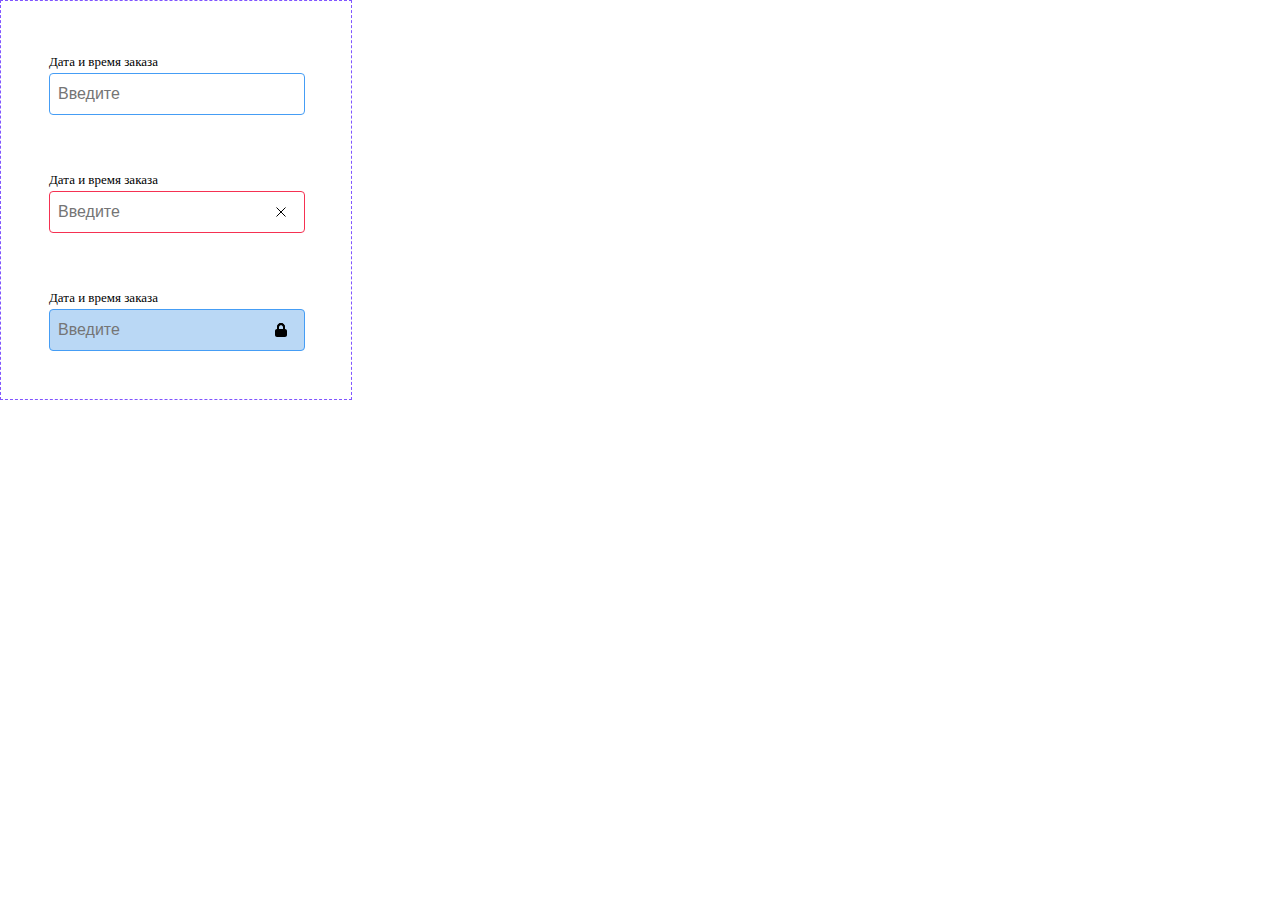
==== blocks/input.html @ 45dafabd "создала блок input по примеру" ====
<!DOCTYPE html>
<html lang="en">

<head>
   <meta charset="UTF-8">
   <meta http-equiv="X-UA-Compatible" content="IE=edge">
   <meta name="viewport" content="width=device-width, initial-scale=1.0">
   <title>input-форма</title>
   <link rel="stylesheet" href="./input.css">
   <link rel="stylesheet" href="../../reset.css">
   <link rel="preconnect" href="https://fonts.googleapis.com">
   <link rel="preconnect" href="https://fonts.gstatic.com" crossorigin>
   <link rel="stylesheet" href="https: //fonts.googleapis.com/css2? family = Ubuntu & display = swap ">


</head>

<body>
   <form action="#" method="post" enctype="multipart/form-data">

      <div class="container">
         <div class="inputwrapper">

            <div class="input">
               <label class="input__lable">Дата и время заказа</label>
               <input class="input__item" type="text" name="DataTime" value="" placeholder="Введите" />
            </div>
         </div>

         <div class="input">
            <label class="input__lable">Дата и время заказа</label>
            <div class="wrapper">
               <input class="input__item input__item_error" type="text" name="DataTime" value=""
                  placeholder="Введите" />

               <svg xmlns="http://www.w3.org/2000/svg" fill="none" stroke="#000000" viewBox="0 0 16 16"
                  class="svgerror">
                  <path fill="none" d="M 12.5 3.5 L 3.5 12.5 M 3.5 3.5 L 12.5 12.5" />
               </svg>
            </div>
         </div>
         <div class="input">

            <label class="input__lable">Дата и время заказа</label>
            <div class="wrapper">
               <input class="input__item input__item_locked" type="text" name="DataTime" value=""
                  placeholder="Введите" />
               <svg xmlns="http://www.w3.org/2000/svg" fill="#000000" stroke="none" viewBox="0 0 16 16"
                  class="svglocked">
                  <path clip-rule="evenodd" fill-rule="evenodd" stroke="none"
                     d="M 4 5 C 4 2.79086 5.79086 1 8 1 C 10.2091 1 12 2.79086 12 5 V 7 C 13.1046 7 14 7.89543 14 9 V 13 C 14 14.1046 13.1046 15 12 15 H 4 C 2.89543 15 2 14.1046 2 13 V 9 C 2 7.89543 2.89543 7 4 7 V 5 Z M 10 5 V 7 H 6 V 5 C 6 3.89543 6.89543 3 8 3 C 9.10457 3 10 3.89543 10 5 Z" />
                  <path stroke="none"
                     d="M 12 5 C 12 2.8 10.2 1 8 1 C 5.8 1 4 2.8 4 5 L 4 9 H 6 V 5 C 6 3.75 7 3 8 3 C 9 3 10 3.75 10 5 V 9 H 12 V 5 Z" />
               </svg>
            </div>
         </div>
      </div>
   </form>
</body>

</html>
---- blocks/input.css ----
:root{
   --background-lite: #A8A8FF;
   --background-middle: #8055FF;
   --background-borderitem:#459DF5;
   --background-bordererror:#F53152;
   --backgroundlocked:#BAD8F5;
}

body, html{
font-family: 'Ubuntu', sans-serif;
font-size: 16px;
   }

.container{
display: flex;
flex-direction: column;
justify-content: space-between;
align-items: flex-start;
padding: 0.5rem 0;
width: 16rem;
border: 0.0625rem dashed var(--background-middle);
padding: 3rem;
width: 22rem;
height: 25rem;
}

.input{
width: 16rem;

}
.wrapper{
   display: flex;
   flex-direction: row;

}

.input__lable{
   font-family: 'Ubuntu';
   font-size: 0.8125rem;
   height: 1rem;

}

.input__item{
   display: flex;
flex-direction: row;
align-items: center;
padding: 0.5rem;
border: 0.0625rem solid var(--background-borderitem);
box-sizing: border-box;
border-radius: 0.25rem;
width: 100%;
}

.input__item_error{
   position: relative;
   border: 0.0625rem solid var(--background-bordererror);
  
}
.svgerror{
   position: absolute;
   margin: 0.8rem 14rem;
   height: 1rem;
   width: 1rem;
}
.input__item_locked{
   position: relative;
   background: var(--backgroundlocked);
   
}
.svglocked{
   position: absolute;
   margin: 0.8rem 14rem;
   height: 1rem;
   width: 1rem;
   
   
}
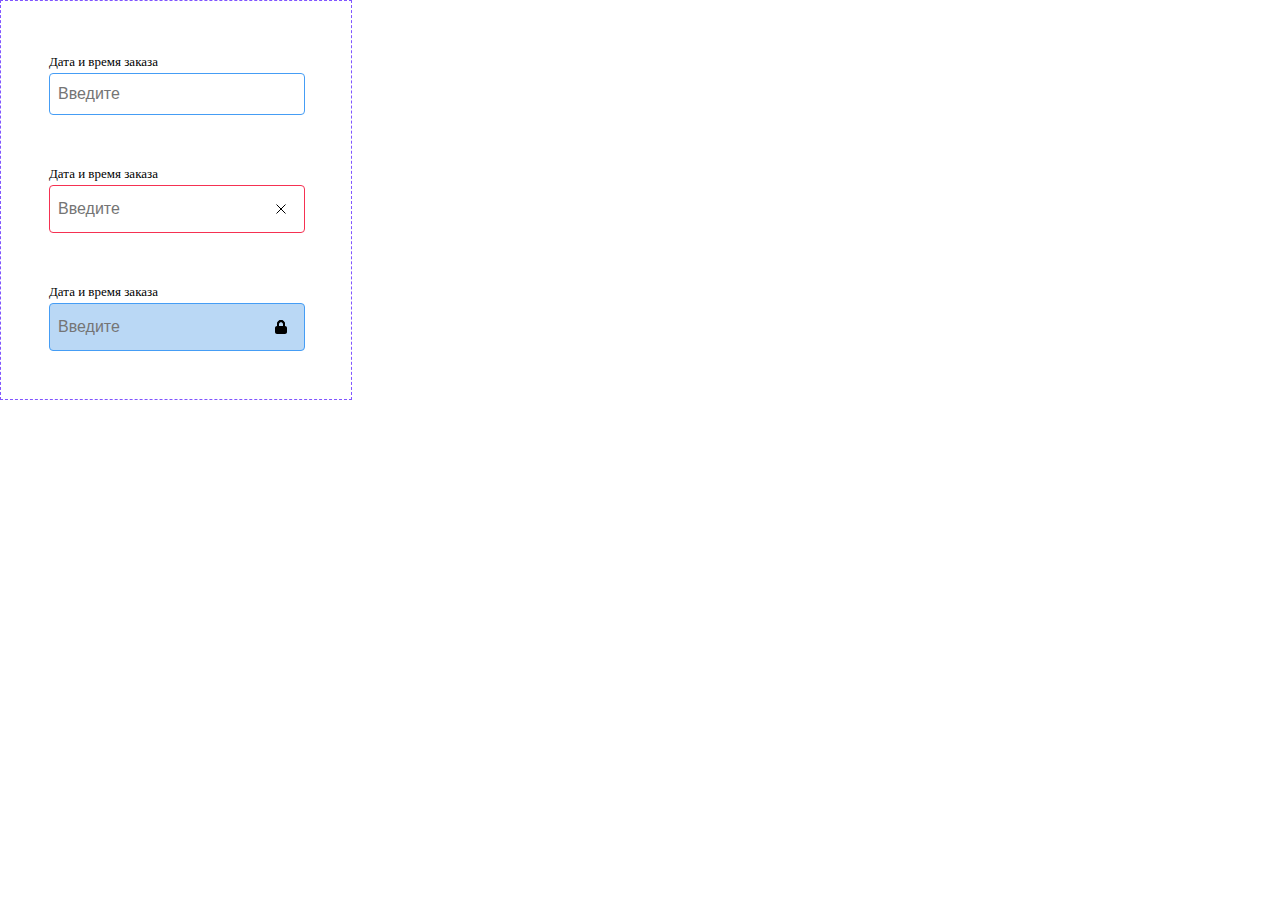
==== commit 7aab9abd: "переименовала классы, изменила язык стр, оформила  красиво, надеюсь иконки не уедут в этот раз)" ====
--- a/blocks/input.html
+++ b/blocks/input.html
@@ -1,5 +1,5 @@
 <!DOCTYPE html>
-<html lang="en">
+<html lang="ru">
 
 <head>
    <meta charset="UTF-8">
@@ -19,39 +19,40 @@
    <form action="#" method="post" enctype="multipart/form-data">
 
       <div class="container">
-         <div class="inputwrapper">
+         <div class="input-wrapper">
 
             <div class="input">
                <label class="input__lable">Дата и время заказа</label>
-               <input class="input__item" type="text" name="DataTime" value="" placeholder="Введите" />
+               <input class="input__item" type="text" name="date-time" value="" placeholder="Введите" />
             </div>
          </div>
 
          <div class="input">
             <label class="input__lable">Дата и время заказа</label>
             <div class="wrapper">
-               <input class="input__item input__item_error" type="text" name="DataTime" value=""
+               <input class="input__item input__item_error" type="text" name="date-time" value=""
                   placeholder="Введите" />
+               <svg xmlns="http://www.w3.org/2000/svg" fill="none" stroke="#000000" viewBox="0 0 16 16"
+                  class="input__img input__img_error">
+                  <path d="M12.5 3.5L3.5 12.5M3.5 3.5L12.5 12.5" fill="none" />
+               </svg>
 
-               <svg xmlns="http://www.w3.org/2000/svg" fill="none" stroke="#000000" viewBox="0 0 16 16"
-                  class="svgerror">
-                  <path fill="none" d="M 12.5 3.5 L 3.5 12.5 M 3.5 3.5 L 12.5 12.5" />
-               </svg>
             </div>
          </div>
          <div class="input">
 
             <label class="input__lable">Дата и время заказа</label>
             <div class="wrapper">
-               <input class="input__item input__item_locked" type="text" name="DataTime" value=""
+               <input class="input__item input__item_locked" type="text" name="data-time" value=""
                   placeholder="Введите" />
-               <svg xmlns="http://www.w3.org/2000/svg" fill="#000000" stroke="none" viewBox="0 0 16 16"
-                  class="svglocked">
-                  <path clip-rule="evenodd" fill-rule="evenodd" stroke="none"
-                     d="M 4 5 C 4 2.79086 5.79086 1 8 1 C 10.2091 1 12 2.79086 12 5 V 7 C 13.1046 7 14 7.89543 14 9 V 13 C 14 14.1046 13.1046 15 12 15 H 4 C 2.89543 15 2 14.1046 2 13 V 9 C 2 7.89543 2.89543 7 4 7 V 5 Z M 10 5 V 7 H 6 V 5 C 6 3.89543 6.89543 3 8 3 C 9.10457 3 10 3.89543 10 5 Z" />
-                  <path stroke="none"
-                     d="M 12 5 C 12 2.8 10.2 1 8 1 C 5.8 1 4 2.8 4 5 L 4 9 H 6 V 5 C 6 3.75 7 3 8 3 C 9 3 10 3.75 10 5 V 9 H 12 V 5 Z" />
+               <svg class="input__img input__img_locked" viewBox="0 0 16 16" fill="#000" stroke="none">
+                  <path fill-rule="evenodd" clip-rule="evenodd"
+                     d="M4 5C4 2.79086 5.79086 1 8 1C10.2091 1 12 2.79086 12 5V7C13.1046 7 14 7.89543 14 9V13C14 14.1046 13.1046 15 12 15H4C2.89543 15 2 14.1046 2 13V9C2 7.89543 2.89543 7 4 7V5ZM10 5V7H6V5C6 3.89543 6.89543 3 8 3C9.10457 3 10 3.89543 10 5Z"
+                     stroke="none" />
+                  <path d="M12 5C12 2.8 10.2 1 8 1C5.8 1 4 2.8 4 5L4 9H6V5C6 3.75 7 3 8 3C9 3 10 3.75 10 5V9H12V5Z"
+                     stroke="none" />
                </svg>
+
             </div>
          </div>
       </div>
--- a/blocks/input.css
+++ b/blocks/input.css
@@ -1,36 +1,37 @@
 :root{
    --background-lite: #A8A8FF;
    --background-middle: #8055FF;
-   --background-borderitem:#459DF5;
-   --background-bordererror:#F53152;
-   --backgroundlocked:#BAD8F5;
+   --background-border-item:#459DF5;
+   --background-border-error:#F53152;
+   --background-locked:#BAD8F5;
 }
 
 body, html{
-font-family: 'Ubuntu', sans-serif;
-font-size: 16px;
-   }
+   font-family: 'Ubuntu', sans-serif;
+   font-size: 16px;
+}
 
 .container{
-display: flex;
-flex-direction: column;
-justify-content: space-between;
-align-items: flex-start;
-padding: 0.5rem 0;
-width: 16rem;
-border: 0.0625rem dashed var(--background-middle);
-padding: 3rem;
-width: 22rem;
-height: 25rem;
+   display: flex;
+   flex-direction: column;
+   justify-content: space-between;
+   align-items: flex-start;
+   padding: 0.5rem 0;
+   width: 16rem;
+   border: 0.0625rem dashed var(--background-middle);
+   padding: 3rem;
+   width: 22rem;
+   height: 25rem;
 }
 
 .input{
-width: 16rem;
+   width: 16rem;
 
 }
 .wrapper{
    display: flex;
-   flex-direction: row;
+   width: inherit;
+
 
 }
 
@@ -43,36 +44,39 @@
 
 .input__item{
    display: flex;
-flex-direction: row;
-align-items: center;
-padding: 0.5rem;
-border: 0.0625rem solid var(--background-borderitem);
-box-sizing: border-box;
-border-radius: 0.25rem;
-width: 100%;
+   flex-direction: row;
+   align-items: center;
+   padding: 0.5rem;
+   border: 0.0625rem solid var(--background-border-item);
+   box-sizing: border-box;
+   border-radius: 0.25rem;
+   width: 100%;
+   padding-right: 3rem;
 }
 
 .input__item_error{
-   position: relative;
-   border: 0.0625rem solid var(--background-bordererror);
-  
+   border: 0.0625rem solid var(--background-border-error);
+   justify-content: flex-start;
+   width: inherit;
 }
-.svgerror{
-   position: absolute;
-   margin: 0.8rem 14rem;
+.input__img_error{
+   margin: 1rem -2rem;
    height: 1rem;
    width: 1rem;
+
 }
+
+
 .input__item_locked{
-   position: relative;
-   background: var(--backgroundlocked);
-   
+   background: var(--background-locked);
+   width: inherit;
 }
-.svglocked{
-   position: absolute;
-   margin: 0.8rem 14rem;
+
+
+.input__img_locked{
+   margin: 1rem -2rem;
    height: 1rem;
-   width: 1rem;
-   
-   
-}+   width: 1rem; 
+}
+
+
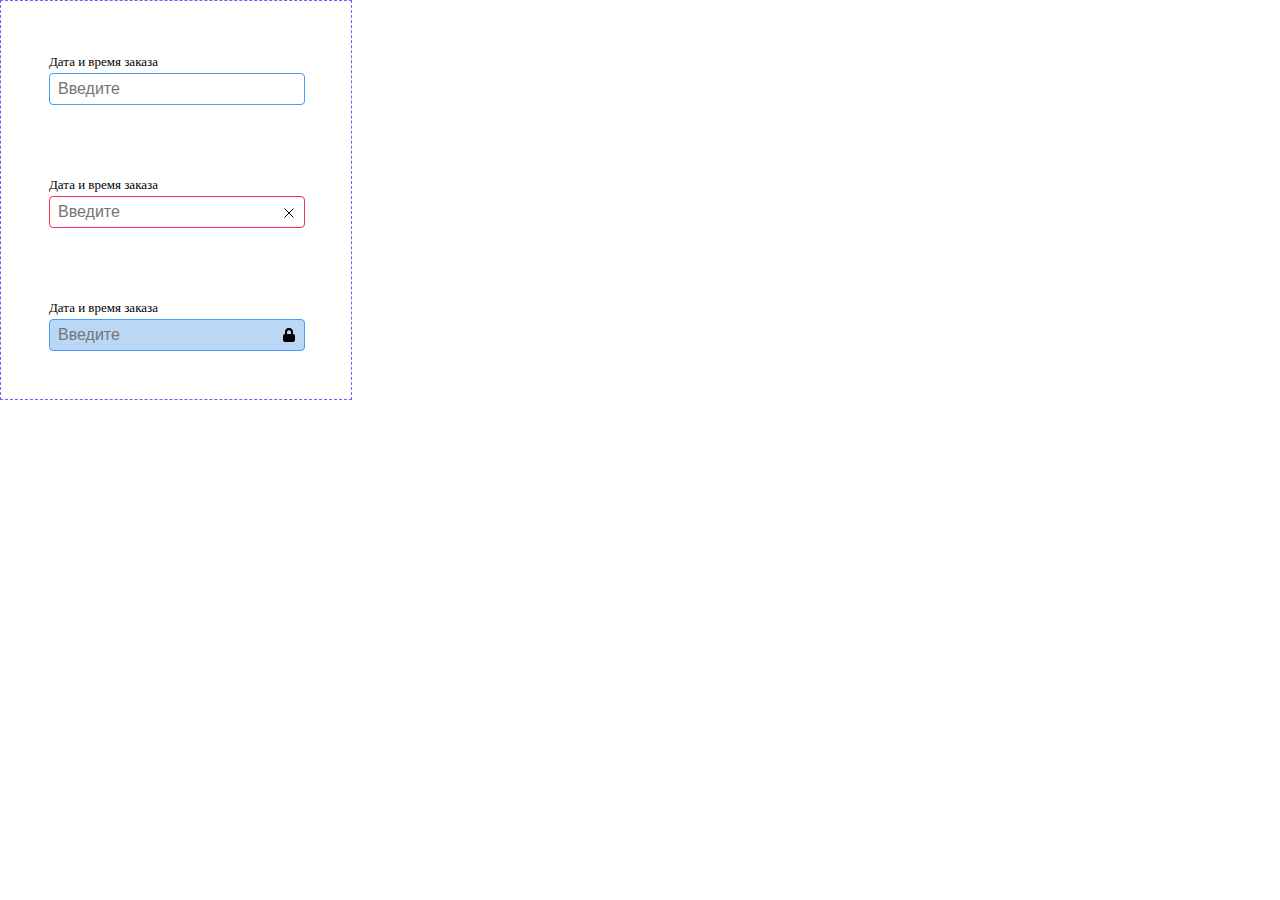
==== commit aabaa844: "сделала крестик кнопкой" ====
--- a/blocks/input.html
+++ b/blocks/input.html
@@ -6,45 +6,42 @@
    <meta http-equiv="X-UA-Compatible" content="IE=edge">
    <meta name="viewport" content="width=device-width, initial-scale=1.0">
    <title>input-форма</title>
+   <link rel="stylesheet" href="../../reset.css">
    <link rel="stylesheet" href="./input.css">
-   <link rel="stylesheet" href="../../reset.css">
    <link rel="preconnect" href="https://fonts.googleapis.com">
    <link rel="preconnect" href="https://fonts.gstatic.com" crossorigin>
    <link rel="stylesheet" href="https: //fonts.googleapis.com/css2? family = Ubuntu & display = swap ">
-
-
 </head>
 
 <body>
    <form action="#" method="post" enctype="multipart/form-data">
-
       <div class="container">
          <div class="input-wrapper">
-
             <div class="input">
-               <label class="input__lable">Дата и время заказа</label>
-               <input class="input__item" type="text" name="date-time" value="" placeholder="Введите" />
+               <label class="input__lable" for="lable-date-time">Дата и время заказа</label>
+               <input class="input__item" id="lable-date-time" type="text" name="date-time" value=""
+                  placeholder="Введите" />
             </div>
          </div>
-
          <div class="input">
-            <label class="input__lable">Дата и время заказа</label>
+            <label class="input__lable" for="lable-date-time-error">Дата и время заказа</label>
             <div class="wrapper">
-               <input class="input__item input__item_error" type="text" name="date-time" value=""
-                  placeholder="Введите" />
-               <svg xmlns="http://www.w3.org/2000/svg" fill="none" stroke="#000000" viewBox="0 0 16 16"
-                  class="input__img input__img_error">
-                  <path d="M12.5 3.5L3.5 12.5M3.5 3.5L12.5 12.5" fill="none" />
-               </svg>
+               <input class="input__item input__item_error" id="lable-date-time-error" type="text" name="date-time"
+                  value="" placeholder="Введите" />
+               <button class="button" type="reset">
+                  <svg xmlns="http://www.w3.org/2000/svg" fill="none" stroke="#000000" viewBox="0 0 16 16"
+                     class="button__img">
+                     <path d="M12.5 3.5L3.5 12.5M3.5 3.5L12.5 12.5" fill="none" />
+                  </svg>
+               </button>
 
             </div>
          </div>
          <div class="input">
-
-            <label class="input__lable">Дата и время заказа</label>
+            <label class="input__lable" for="lable-date-time-locked">Дата и время заказа</label>
             <div class="wrapper">
-               <input class="input__item input__item_locked" type="text" name="data-time" value=""
-                  placeholder="Введите" />
+               <input class="input__item input__item_locked" id="lable-date-time-locked" type="text" name="data-time"
+                  value="" placeholder="Введите" />
                <svg class="input__img input__img_locked" viewBox="0 0 16 16" fill="#000" stroke="none">
                   <path fill-rule="evenodd" clip-rule="evenodd"
                      d="M4 5C4 2.79086 5.79086 1 8 1C10.2091 1 12 2.79086 12 5V7C13.1046 7 14 7.89543 14 9V13C14 14.1046 13.1046 15 12 15H4C2.89543 15 2 14.1046 2 13V9C2 7.89543 2.89543 7 4 7V5ZM10 5V7H6V5C6 3.89543 6.89543 3 8 3C9.10457 3 10 3.89543 10 5Z"
@@ -52,7 +49,6 @@
                   <path d="M12 5C12 2.8 10.2 1 8 1C5.8 1 4 2.8 4 5L4 9H6V5C6 3.75 7 3 8 3C9 3 10 3.75 10 5V9H12V5Z"
                      stroke="none" />
                </svg>
-
             </div>
          </div>
       </div>
--- a/blocks/input.css
+++ b/blocks/input.css
@@ -1,82 +1,81 @@
-:root{
+:root {
    --background-lite: #A8A8FF;
    --background-middle: #8055FF;
-   --background-border-item:#459DF5;
-   --background-border-error:#F53152;
-   --background-locked:#BAD8F5;
+   --background-border-item: #459DF5;
+   --background-border-error: #F53152;
+   --background-locked: #BAD8F5;
 }
-
-body, html{
+body, html {
    font-family: 'Ubuntu', sans-serif;
    font-size: 16px;
 }
-
-.container{
+.container {
    display: flex;
    flex-direction: column;
    justify-content: space-between;
    align-items: flex-start;
    padding: 0.5rem 0;
-   width: 16rem;
    border: 0.0625rem dashed var(--background-middle);
    padding: 3rem;
    width: 22rem;
    height: 25rem;
 }
-
 .input{
    width: 16rem;
-
 }
-.wrapper{
+.wrapper {
    display: flex;
    width: inherit;
-
-
 }
-
-.input__lable{
+.input__lable {
    font-family: 'Ubuntu';
    font-size: 0.8125rem;
    height: 1rem;
-
 }
-
-.input__item{
+.input__item {
    display: flex;
-   flex-direction: row;
    align-items: center;
    padding: 0.5rem;
    border: 0.0625rem solid var(--background-border-item);
    box-sizing: border-box;
    border-radius: 0.25rem;
    width: 100%;
+   height: 2rem;
    padding-right: 3rem;
+   outline: none;
 }
-
-.input__item_error{
+.input__item_error {
    border: 0.0625rem solid var(--background-border-error);
    justify-content: flex-start;
    width: inherit;
 }
-.input__img_error{
-   margin: 1rem -2rem;
-   height: 1rem;
-   width: 1rem;
-
-}
-
-
-.input__item_locked{
+.input__item_locked {
+   position: relative;
    background: var(--background-locked);
    width: inherit;
 }
-
-
-.input__img_locked{
-   margin: 1rem -2rem;
+.input__img_locked {
+   position: absolute;
+   margin: 0.5rem;
+   margin-left: 14.5rem;
    height: 1rem;
    width: 1rem; 
 }
-
-
+.button {
+   position: absolute;
+   width: 1rem;
+   height: 1rem;
+   padding: 0;
+   margin: 0.5rem;
+   margin-left: 14.5rem;
+   appearance: none;
+   color: transparent;
+   border: none;
+   background: none;
+   cursor: pointer;
+}
+.button__img{
+   height: 1rem;
+   width: 1rem;
+   margin: 0.2;
+}